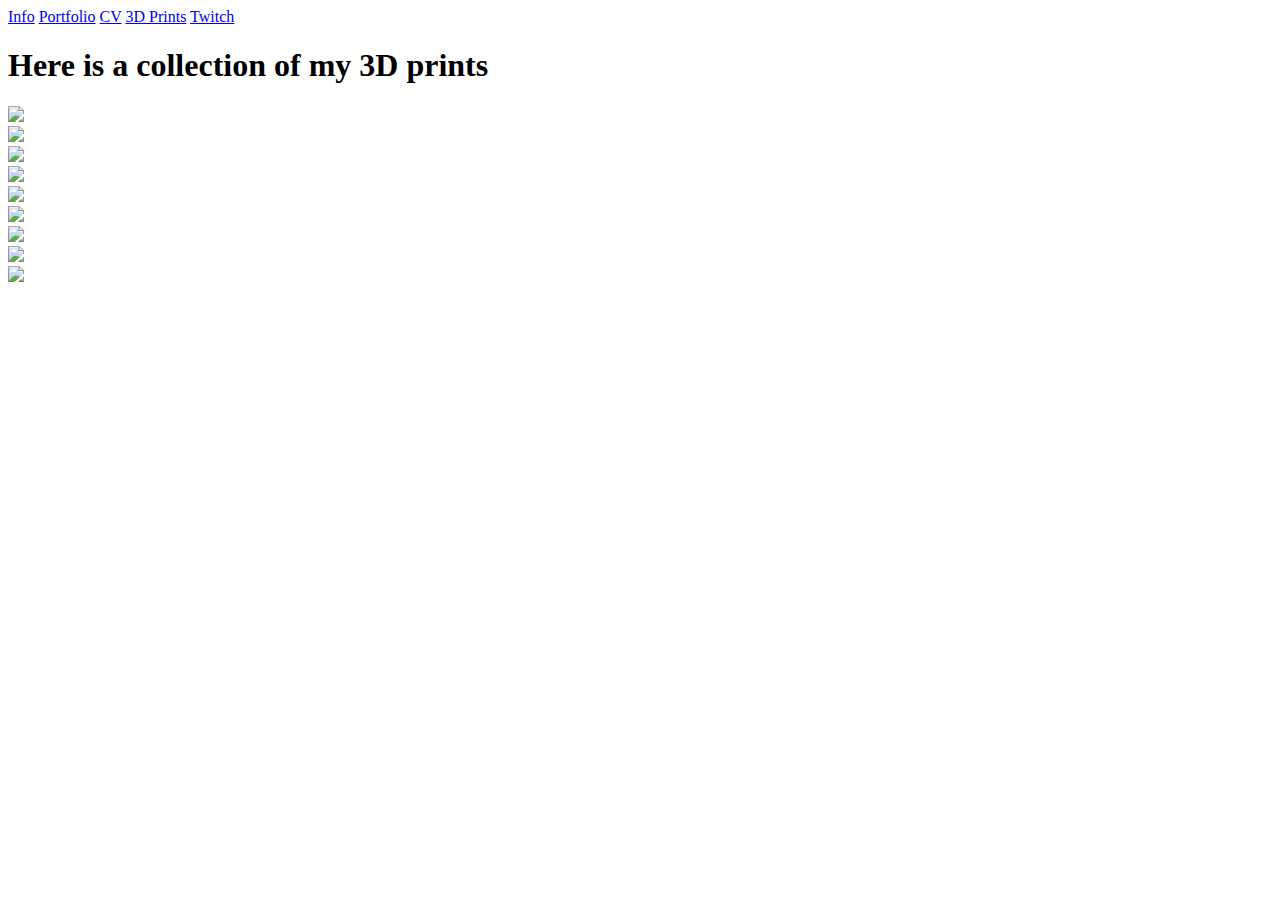
==== 3DPrints.html @ f7cc2dce "Initial commit" ====
<!DOCTYPE html>
<html lang="en">
  <head>
    <meta charset="UTF-8" />
    <meta http-equiv="X-UA-Compatible" content="IE=edge" />
    <meta name="viewport" content="width=device-width, initial-scale=1.0" />
    <title>3D Prints</title>
    <link rel="stylesheet" href="/Labbar/ResumeWebsite/CSS/3DPrints.css" />
  </head>
  <body>
    <div class="menuBackground">
      <div class="menuContent">
        <a class="menuItem" href="/Labbar/ResumeWebsite/InfoPage.html">Info</a>
        <a class="menuItem" href="/Labbar/ResumeWebsite/Portfolio.html"
          >Portfolio</a
        >
        <a class="menuItem" href="/Labbar/ResumeWebsite/CV.html">CV</a>
        <a class="activeMenuItem" href="/Labbar/ResumeWebsite/3DPrints.html"
          >3D Prints</a
        >
        <a class="menuItem" href="/Labbar/ResumeWebsite/Twitch.html">Twitch</a>
      </div>
    </div>
    <div class="backgroundContainer">
      <h1>Here is a collection of my 3D prints</h1>
      <div class="imgGridRow">
        <div class="imgGridCol">
          <img src="/Labbar/ResumeWebsite/Pictures/Cat.jpg" />
        </div>
        <div class="imgGridCol">
          <img src="/Labbar/ResumeWebsite/Pictures/Boxes.jpg" />
        </div>
        <div class="imgGridCol">
          <img src="/Labbar/ResumeWebsite/Pictures/Monkey.jpg" />
        </div>
      </div>
      <div class="imgGridRow">
        <div class="imgGridCol">
          <img src="/Labbar/ResumeWebsite/Pictures/Owlbear.jpg" />
        </div>
        <div class="imgGridCol">
          <img src="/Labbar/ResumeWebsite/Pictures/Plasmid.jpg" />
        </div>
        <div class="imgGridCol">
          <img src="/Labbar/ResumeWebsite/Pictures/Hexagon.jpg" />
        </div>
      </div>
      <div class="imgGridRow">
        <div class="imgGridCol">
          <img src="/Labbar/ResumeWebsite/Pictures/Frick you.jpg" />
        </div>
        <div class="imgGridCol">
          <img src="/Labbar/ResumeWebsite/Pictures/Inspiration.jpg" />
        </div>
        <div class="imgGridCol">
          <img src="/Labbar/ResumeWebsite/Pictures/Codex.jpg" />
        </div>
      </div>
    </div>
  </body>
</html>
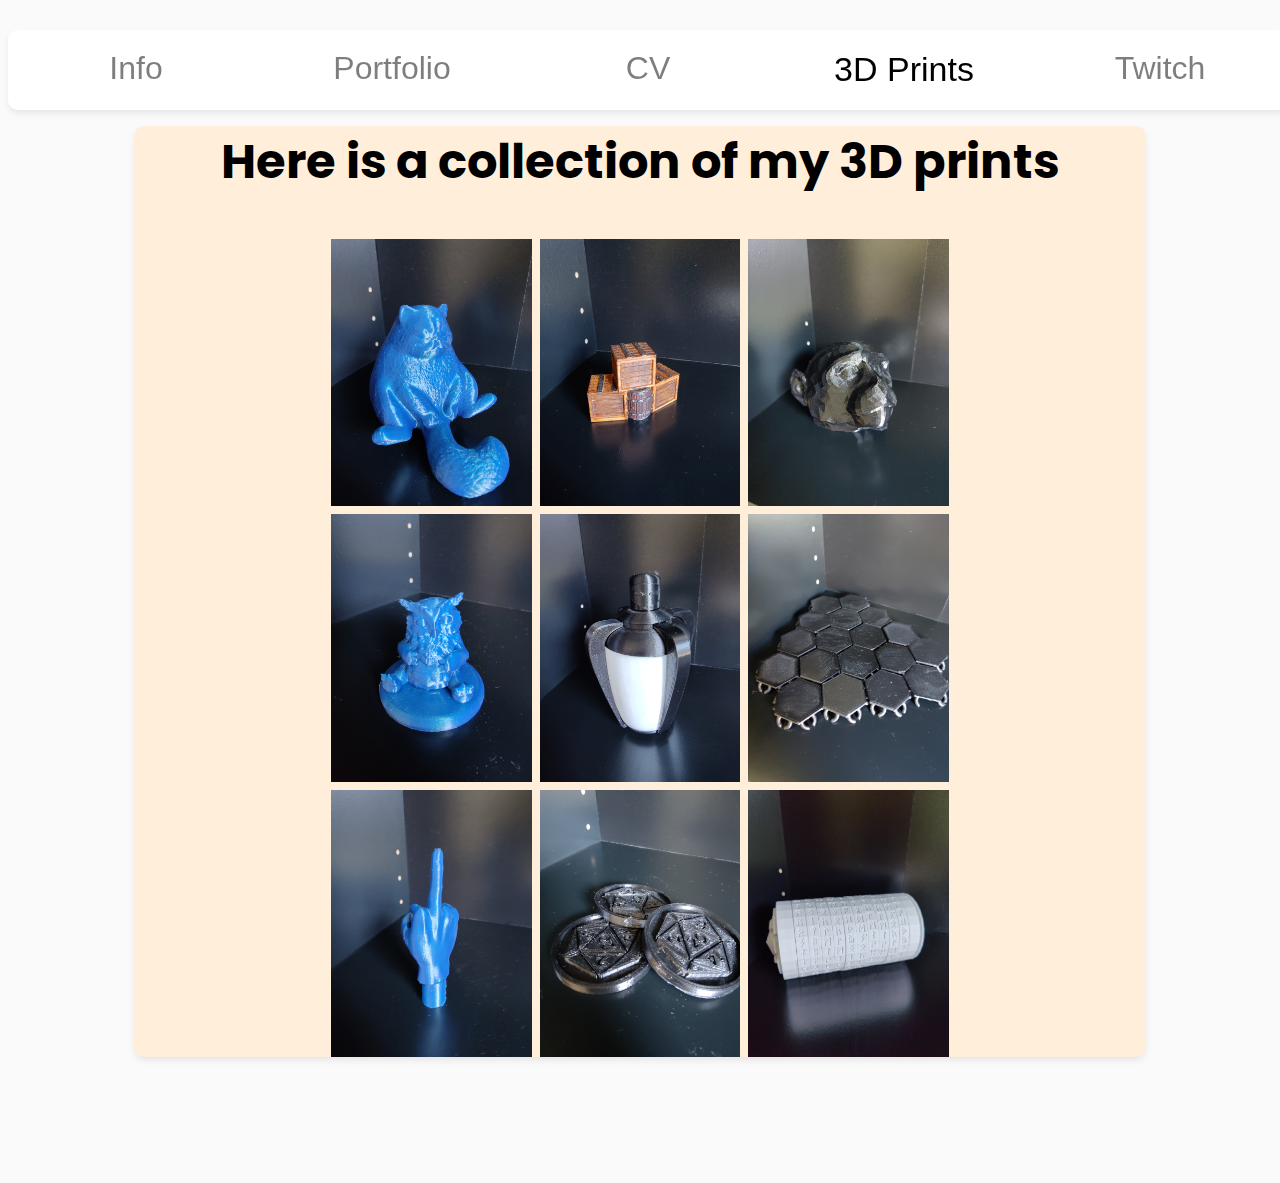
==== commit b0318ad4: "Cleaned up code" ====
--- a/3DPrints.html
+++ b/3DPrints.html
@@ -5,55 +5,51 @@
     <meta http-equiv="X-UA-Compatible" content="IE=edge" />
     <meta name="viewport" content="width=device-width, initial-scale=1.0" />
     <title>3D Prints</title>
-    <link rel="stylesheet" href="/Labbar/ResumeWebsite/CSS/3DPrints.css" />
+    <link rel="stylesheet" href="/CSS/3DPrints.css" />
   </head>
   <body>
     <div class="menuBackground">
       <div class="menuContent">
-        <a class="menuItem" href="/Labbar/ResumeWebsite/InfoPage.html">Info</a>
-        <a class="menuItem" href="/Labbar/ResumeWebsite/Portfolio.html"
-          >Portfolio</a
-        >
-        <a class="menuItem" href="/Labbar/ResumeWebsite/CV.html">CV</a>
-        <a class="activeMenuItem" href="/Labbar/ResumeWebsite/3DPrints.html"
-          >3D Prints</a
-        >
-        <a class="menuItem" href="/Labbar/ResumeWebsite/Twitch.html">Twitch</a>
+        <a class="menuItem" href="/Index.html">Info</a>
+        <a class="menuItem" href="/Portfolio.html">Portfolio</a>
+        <a class="menuItem" href="/CV.html">CV</a>
+        <a class="activeMenuItem" href="/3DPrints.html">3D Prints</a>
+        <a class="menuItem" href="/Twitch.html">Twitch</a>
       </div>
     </div>
     <div class="backgroundContainer">
       <h1>Here is a collection of my 3D prints</h1>
       <div class="imgGridRow">
         <div class="imgGridCol">
-          <img src="/Labbar/ResumeWebsite/Pictures/Cat.jpg" />
+          <img src="/Pictures/Cat.jpg" />
         </div>
         <div class="imgGridCol">
-          <img src="/Labbar/ResumeWebsite/Pictures/Boxes.jpg" />
+          <img src="/Pictures/Boxes.jpg" />
         </div>
         <div class="imgGridCol">
-          <img src="/Labbar/ResumeWebsite/Pictures/Monkey.jpg" />
+          <img src="/Pictures/Monkey.jpg" />
         </div>
       </div>
       <div class="imgGridRow">
         <div class="imgGridCol">
-          <img src="/Labbar/ResumeWebsite/Pictures/Owlbear.jpg" />
+          <img src="/Pictures/Owlbear.jpg" />
         </div>
         <div class="imgGridCol">
-          <img src="/Labbar/ResumeWebsite/Pictures/Plasmid.jpg" />
+          <img src="/Pictures/Plasmid.jpg" />
         </div>
         <div class="imgGridCol">
-          <img src="/Labbar/ResumeWebsite/Pictures/Hexagon.jpg" />
+          <img src="/Pictures/Hexagon.jpg" />
         </div>
       </div>
       <div class="imgGridRow">
         <div class="imgGridCol">
-          <img src="/Labbar/ResumeWebsite/Pictures/Frick you.jpg" />
+          <img src="/Pictures/Frick you.jpg" />
         </div>
         <div class="imgGridCol">
-          <img src="/Labbar/ResumeWebsite/Pictures/Inspiration.jpg" />
+          <img src="/Pictures/Inspiration.jpg" />
         </div>
         <div class="imgGridCol">
-          <img src="/Labbar/ResumeWebsite/Pictures/Codex.jpg" />
+          <img src="/Pictures/Codex.jpg" />
         </div>
       </div>
     </div>
--- a/CSS/3DPrints.css
+++ b/CSS/3DPrints.css
@@ -0,0 +1,89 @@
+@import url('https://fonts.googleapis.com/css2?family=Poppins:wght@200&display=swap');
+body{
+    background-color: rgb(250, 250, 250);
+}
+h1{
+    font-family: 'Poppins', sans-serif;
+    font-size: 48px;
+    text-align: center;
+}
+.backgroundContainer{
+    display: flexbox;
+    margin: 10%;
+    background-color: rgb(255, 238, 218);
+    box-shadow: 0px 4px 8px -2px rgba(0, 0, 0, 0.11);
+    border-radius: 10px;
+}
+a{
+    text-decoration: none;
+}
+.menuItem{
+    margin-top: 20px;
+    width: 20%;
+    display: block;
+    float: left;
+    text-align: center;
+    font-size: 32px;
+    color: black;
+    font-family: 'Akshar', sans-serif;
+    opacity: 50%;
+    transition: .5s ease;
+}
+.menuItem:hover{
+    opacity: 1;
+    text-shadow: 0px 4px 8px -2px rgba(0, 0, 0, 0.11);
+}
+.activeMenuItem{
+    margin-top: 20px;
+    width: 20%;
+    display: block;
+    float: left;
+    text-align: center;
+    font-size: 34px;
+    color:black;
+    font-family: 'Akshar', sans-serif;
+    text-shadow: 0px 4px 8px -2px rgba(0, 0, 0, 0.11);
+}
+.menuBackground{
+    border-radius: 10px;
+    margin: 30px auto;
+    text-align: center;
+    background: rgba(255, 255, 255, 1);
+    color: rgba(51, 51, 51, 1);
+    height: 80px;
+    position: fixed;
+    top: 0;
+    width: 100%;
+    box-shadow: 0px 4px 8px -2px rgba(0, 0, 0, 0.11);
+    z-index: 1;
+}
+.imgContainer{
+    display: flex;
+    align-items: center;
+}
+.infoText{
+    font-family: 'Poppins', sans-serif;
+    font-size: 24px;
+}
+.imgGridRow{
+    display: flex;
+    flex-wrap: wrap;
+    padding: 0 4px;
+    justify-content: center;
+}
+.imgGridCol{
+    flex: 20%;
+    max-width: 20%;
+    padding: 0 4px;
+}
+.imgGridCol img{
+    margin-top: 8px;
+    vertical-align: middle;
+    width: 100%;
+    transition: .5s ease;
+}
+.imgGridCol:hover img{
+    transform: scale(2);
+    box-shadow: 0 0 10px rgba(0, 0, 0, 0.5);
+    opacity: 1;
+}